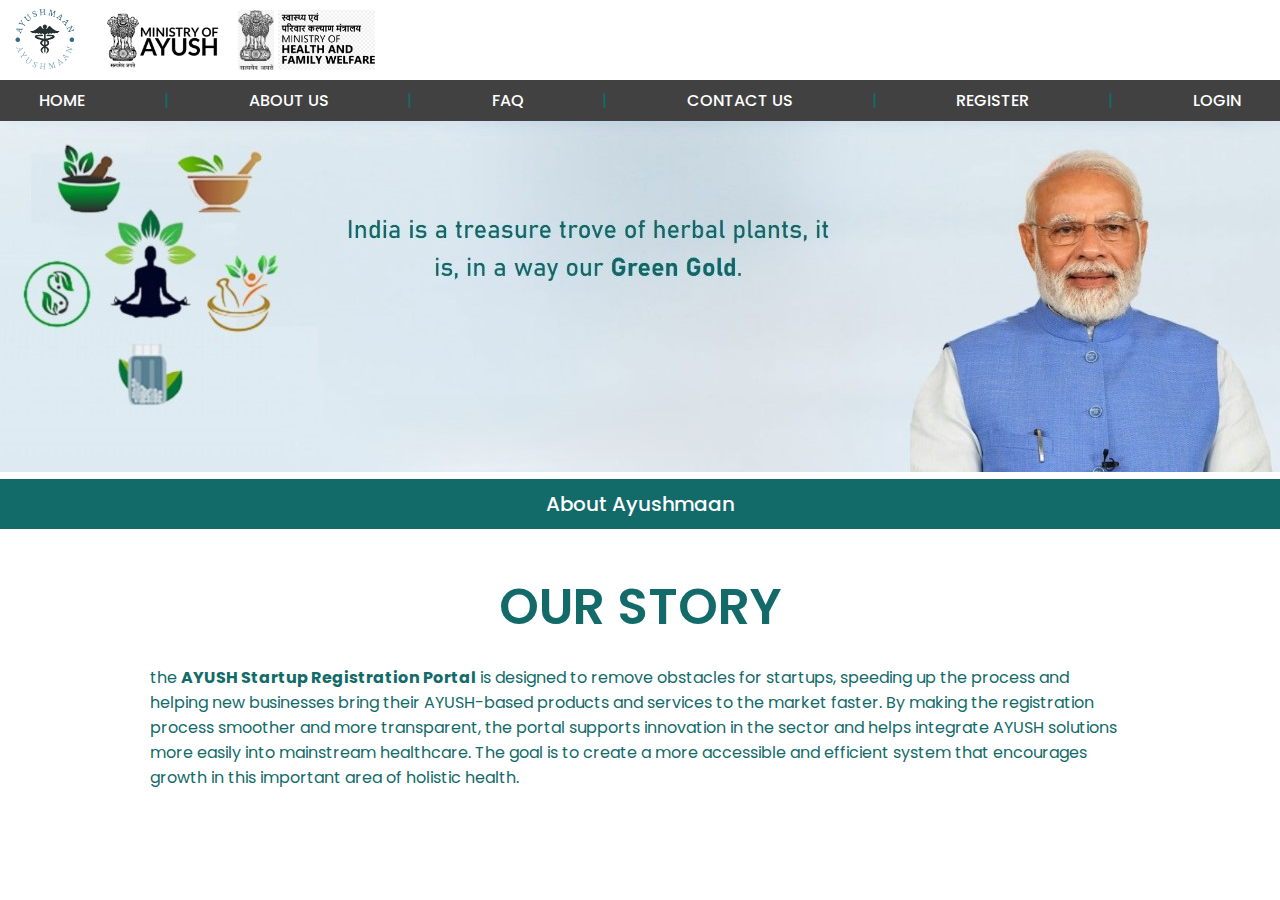
==== index.html @ be5f25fd "Initial" ====
<!DOCTYPE html>
<html lang="en">

<head>
    <meta charset="UTF-8">
    <meta name="viewport" content="width=device-width, initial-scale=1.0">
    <title>Ayushmaan</title>

    <link rel="icon" href="assets/Ayushmaan-logo.jpg">

    <link rel="stylesheet" href="styles/home.css">
</head>

<body>
    <header>
        <img class="logo ayushmaan" src="assets/Ayushmaan-logo.jpg" alt="Ayushmaan-logo">
        <img class="logo MOA" src="assets/Ministry-of-AYUSH-logo.jpg" alt="Ministry-of-AYUSH-logo">
        <div class="logo">
            <img src="assets/ashok-stamb.jpeg" alt="">
            <img src="assets/Ministry-of-health-and-family-welfare.webp" alt="">
        </div>
    </header>
    <nav class="navbar">
        <ul class="navLinks">
            <li class="link">
                <a href="index.html">Home</a>
            </li>
            <li>|</li>
            <li class="link">
                <a href="pages/about.html">About Us</a>
            </li>
            <li>|</li>
            <li class="link">
                <a href="#">FAQ</a>
            </li>
            <li>|</li>
            <li class="link">
                <a href="#">Contact Us</a>
            </li>
            <li>|</li>
            <li class="link">
                <a href="#">Register</a>
            </li>
            <li>|</li>
            <li class="link">
                <a href="#">Login</a>
            </li>
        </ul>
    </nav>
    <section id="modi">
        <img src="assets/modi.jpg" alt="">
    </section>
    <section id="ourStory">
        <div class="aboutAyushmaan">
            <p>About Ayushmaan</p>
        </div>
        <div class="story">
            <h2>OUR STORY</h2>
            <p>the <b>AYUSH Startup Registration Portal</b> is designed to remove obstacles for startups, speeding up
                the process and helping new businesses bring their AYUSH-based products and services to the market
                faster.
                By making the registration process smoother and more transparent, the portal supports innovation in the
                sector and helps integrate AYUSH solutions more easily into mainstream healthcare. The goal is to create
                a
                more accessible and efficient system that encourages growth in this important area of holistic health.
            </p>
        </div>
    </section>
</body>

</html>
---- styles/home.css ----
@import url('https://fonts.googleapis.com/css2?family=Poppins:ital,wght@0,100;0,200;0,300;0,400;0,500;0,600;0,700;0,800;0,900;1,100;1,200;1,300;1,400;1,500;1,600;1,700;1,800;1,900&display=swap');

* {
    margin: 0;
    padding: 0;
    box-sizing: border-box;
    font-family: 'Poppins', sans-serif;
    color: #126B69;
}

body,
html {
    height: 100%;
    width: 100%;
}

header {
    display: flex;
    align-items: center;

    .logo {
        height: 60px;
        padding: 0 5px;

        img {
            height: 100%;
        }
    }

    .ayushmaan {
        height: 80px;
    }
}

.navbar {
    height: max-content;
    width: 100%;
    background-color: #424141;

    .navLinks {
        display: flex;
        justify-content: space-around;
        align-items: center;
        padding: 8px 0;
        list-style: none;
        color: #fff;
        font-weight: 500;
        text-transform: uppercase;

        a {
            text-decoration: none;
            color: #fff;
            font-weight: 500;
            text-transform: uppercase;
            transition: all 0.3s ease;

            &:hover {
                color: #969696;
            }
        }
    }
}

#modi {
    height: max-content;
    width: 100%;
    img {
        width: 100%;
    }
}

#ourStory {
    .aboutAyushmaan {
        display: flex;
        justify-content: center;
        align-items: center;
        background-color: #126B69;

        p{
            padding: 10px;
            color: #fff;
            font-size: 20px;
            font-weight: 500;
        }
    }

    .story {
        margin-top: 30px;
        display: flex;
        flex-direction: column;
        gap: 20px;
        justify-content: center;
        align-items: center;
        padding: 10px 150px;

        h2 {
            font-size: 50px;
            font-weight: 600;
        }
    }
}
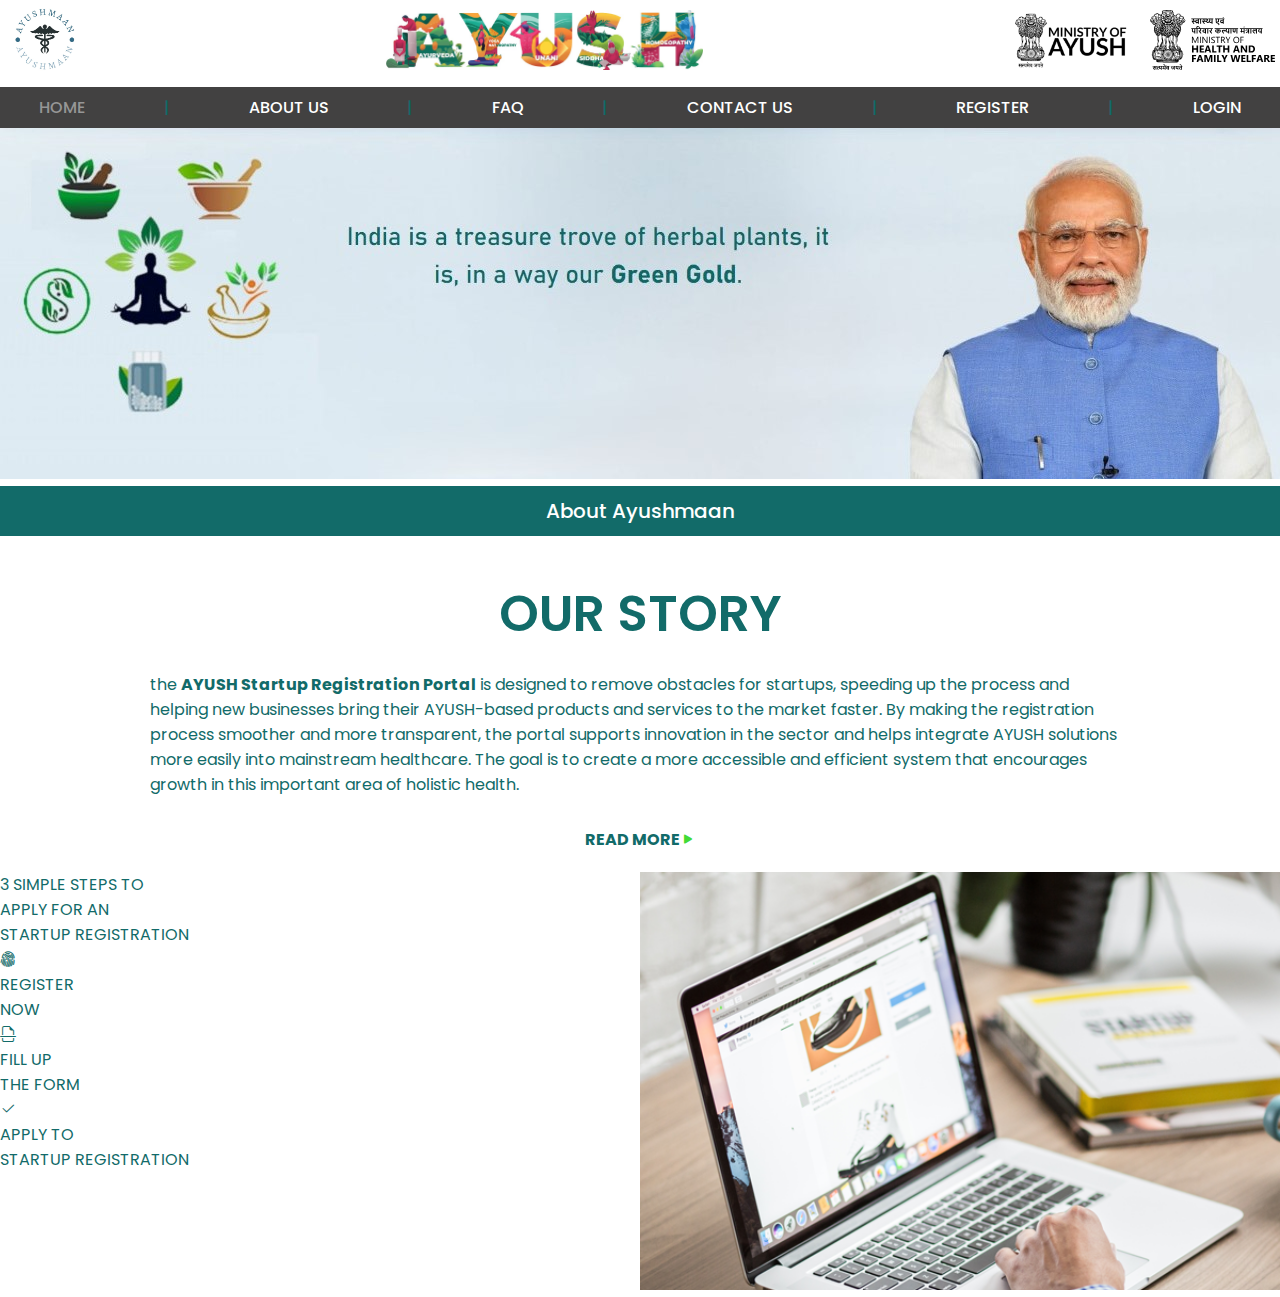
==== commit 3911567f: "updated" ====
--- a/index.html
+++ b/index.html
@@ -8,41 +8,50 @@
 
     <link rel="icon" href="assets/Ayushmaan-logo.jpg">
 
+    <link rel="stylesheet" href="styles/common.css">
+    <link rel="stylesheet" href="styles/navbar.css">
     <link rel="stylesheet" href="styles/home.css">
+
+    <link rel="stylesheet" href="https://cdn.jsdelivr.net/npm/bootstrap-icons@1.11.3/font/bootstrap-icons.min.css">
 </head>
 
 <body>
     <header>
-        <img class="logo ayushmaan" src="assets/Ayushmaan-logo.jpg" alt="Ayushmaan-logo">
-        <img class="logo MOA" src="assets/Ministry-of-AYUSH-logo.jpg" alt="Ministry-of-AYUSH-logo">
-        <div class="logo">
-            <img src="assets/ashok-stamb.jpeg" alt="">
-            <img src="assets/Ministry-of-health-and-family-welfare.webp" alt="">
+        <div>
+            <img class="logo ayushmaan" src="assets/Ayushmaan-logo.jpg" alt="Ayushmaan-logo">
+        </div>
+        <div>
+            <img class="logo ayush" src="assets/ayush.jpg" alt="hello">
+        </div>
+        <div>
+            <img class="logo MOA" src="assets/Ministry-of-AYUSH-logo.jpg" alt="Ministry-of-AYUSH-logo">
+            <img class="logo MOH" src="../assets/Ministry_of_Health_India.svg"
+                alt="Ministry-of-health-and-family-welfare">
         </div>
     </header>
     <nav class="navbar">
         <ul class="navLinks">
-            <li class="link">
+            <li class="link homeLink">
                 <a href="index.html">Home</a>
             </li>
             <li>|</li>
-            <li class="link">
+            <li class="link aboutLink">
                 <a href="pages/about.html">About Us</a>
             </li>
             <li>|</li>
-            <li class="link">
+            <li class="link faqLink">
                 <a href="#">FAQ</a>
             </li>
             <li>|</li>
-            <li class="link">
+            <li class="link contactLink">
                 <a href="#">Contact Us</a>
             </li>
             <li>|</li>
-            <li class="link">
+            <li class="link registerLink">
                 <a href="#">Register</a>
             </li>
             <li>|</li>
-            <li class="link">
+            <li class="link loginLink">
                 <a href="#">Login</a>
             </li>
         </ul>
@@ -58,12 +67,38 @@
             <h2>OUR STORY</h2>
             <p>the <b>AYUSH Startup Registration Portal</b> is designed to remove obstacles for startups, speeding up
                 the process and helping new businesses bring their AYUSH-based products and services to the market
-                faster.
-                By making the registration process smoother and more transparent, the portal supports innovation in the
-                sector and helps integrate AYUSH solutions more easily into mainstream healthcare. The goal is to create
-                a
-                more accessible and efficient system that encourages growth in this important area of holistic health.
+                faster. By making the registration process smoother and more transparent, the portal supports innovation
+                in the sector and helps integrate AYUSH solutions more easily into mainstream healthcare. The goal is to
+                create a more accessible and efficient system that encourages growth in this important area of holistic
+                health.
             </p>
+        </div>
+        <a href="pages/about.html">Read More <i class="bi bi-play-fill"></i></a>
+    </section>
+    <section id="whyApply">
+        <div class="whyApplyText">
+            <div class="applyHead">
+                <p>3 SIMPLE STEPS TO</p>
+                <p>APPLY FOR AN</p>
+                <p>STARTUP REGISTRATION</p>
+            </div>
+            <div class="keyFeature">
+                <div class="feature">
+                    <i class="bi bi-fingerprint"></i>
+                    <p>REGISTER<br>NOW</p>
+                </div>
+                <div class="feature">
+                    <i class="bi bi-file-earmark-break"></i>
+                    <p>FILL UP<br>THE FORM</p>
+                </div>
+                <div class="feature">
+                    <i class="bi bi-check2"></i>
+                    <p>APPLY TO<br>STARTUP REGISTRATION</p>
+                </div>
+            </div>
+        </div>
+        <div class="whyApplyImage">
+            <img src="assets/A.png" alt="">
         </div>
     </section>
 </body>
--- a/styles/common.css
+++ b/styles/common.css
@@ -0,0 +1,15 @@
+@import url('https://fonts.googleapis.com/css2?family=Poppins:ital,wght@0,100;0,200;0,300;0,400;0,500;0,600;0,700;0,800;0,900;1,100;1,200;1,300;1,400;1,500;1,600;1,700;1,800;1,900&display=swap');
+
+* {
+    margin: 0;
+    padding: 0;
+    box-sizing: border-box;
+    font-family: 'Poppins', sans-serif;
+    color: #126B69;
+}
+
+body,
+html {
+    height: 100%;
+    width: 100%;
+}--- a/styles/navbar.css
+++ b/styles/navbar.css
@@ -0,0 +1,43 @@
+header {
+    display: flex;
+    align-items: center;
+    justify-content: space-between;
+
+    .logo {
+        height: 60px;
+        padding: 0 5px;
+    }
+
+    .ayushmaan {
+        height: 80px;
+    }
+}
+
+.navbar {
+    height: max-content;
+    width: 100%;
+    background-color: #424141;
+
+    .navLinks {
+        display: flex;
+        justify-content: space-around;
+        align-items: center;
+        padding: 8px 0;
+        list-style: none;
+        color: #fff;
+        font-weight: 500;
+        text-transform: uppercase;
+
+        a {
+            text-decoration: none;
+            color: #fff;
+            font-weight: 500;
+            text-transform: uppercase;
+            transition: all 0.3s ease;
+
+            &:hover {
+                color: #969696;
+            }
+        }
+    }
+}--- a/styles/home.css
+++ b/styles/home.css
@@ -1,64 +1,5 @@
-@import url('https://fonts.googleapis.com/css2?family=Poppins:ital,wght@0,100;0,200;0,300;0,400;0,500;0,600;0,700;0,800;0,900;1,100;1,200;1,300;1,400;1,500;1,600;1,700;1,800;1,900&display=swap');
-
-* {
-    margin: 0;
-    padding: 0;
-    box-sizing: border-box;
-    font-family: 'Poppins', sans-serif;
-    color: #126B69;
-}
-
-body,
-html {
-    height: 100%;
-    width: 100%;
-}
-
-header {
-    display: flex;
-    align-items: center;
-
-    .logo {
-        height: 60px;
-        padding: 0 5px;
-
-        img {
-            height: 100%;
-        }
-    }
-
-    .ayushmaan {
-        height: 80px;
-    }
-}
-
-.navbar {
-    height: max-content;
-    width: 100%;
-    background-color: #424141;
-
-    .navLinks {
-        display: flex;
-        justify-content: space-around;
-        align-items: center;
-        padding: 8px 0;
-        list-style: none;
-        color: #fff;
-        font-weight: 500;
-        text-transform: uppercase;
-
-        a {
-            text-decoration: none;
-            color: #fff;
-            font-weight: 500;
-            text-transform: uppercase;
-            transition: all 0.3s ease;
-
-            &:hover {
-                color: #969696;
-            }
-        }
-    }
+.navbar .navLinks .homeLink a{
+    color: #969696;
 }
 
 #modi {
@@ -98,4 +39,40 @@
             font-weight: 600;
         }
     }
+
+    a {
+        padding: 20px 0;
+        display: flex;
+        justify-content: center;
+        align-items: center;
+        text-decoration: none;
+        font-weight: 700;
+        text-transform: uppercase;
+        transition: all 0.3s ease;
+
+        &:hover {
+            color: #c0bdbd;
+        }
+
+        i {
+            color: #43db35;
+        }
+    }
+}
+
+#whyApply {
+    display: flex;
+    width: 100%;
+    height: max-content;
+
+    .whyApplyText {
+        width: 50%;
+    }
+
+    .whyApplyImage {
+        width: 50%;
+        img {
+            width: 100%;
+        }
+    }
 }